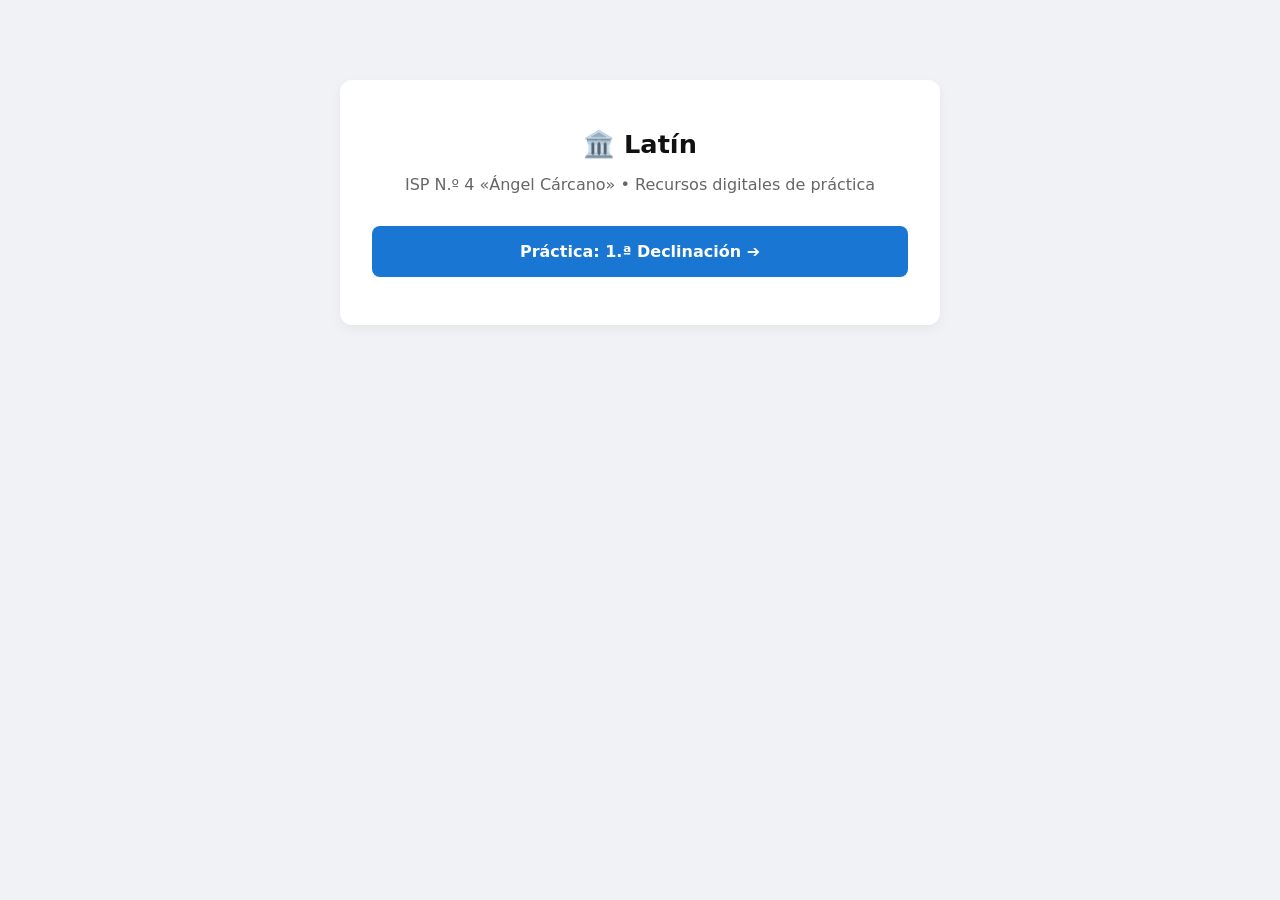
==== index.html @ b7789596 "Crear índice general de la cátedra Lugar desde donde se accede a los recursos puntuales." ====
<!DOCTYPE html>
<html lang="es">
<head>
  <meta charset="UTF-8">
  <meta name="viewport" content="width=device-width, initial-scale=1.0">
  <title>Cátedra de Latín - ISP4</title>
  <style>
    body {
      font-family: system-ui, -apple-system, sans-serif;
      background: #f0f2f5;
      color: #333;
      max-width: 600px;
      margin: 4rem auto;
      padding: 1rem;
    }
    .card {
      background: white;
      padding: 2rem;
      border-radius: 12px;
      box-shadow: 0 4px 12px rgba(0,0,0,0.05);
    }
    h1 { color: #111; font-size: 1.6rem; margin-bottom: 0.5rem; text-align: center; }
    p { color: #666; text-align: center; margin-bottom: 2rem; }
    .menu-list { list-style: none; padding: 0; }
    .menu-list li { margin-bottom: 1rem; }
    .menu-link {
      display: block;
      padding: 1rem;
      background: #1976d2;
      color: white;
      text-decoration: none;
      font-weight: bold;
      border-radius: 8px;
      text-align: center;
      transition: background 0.2s;
    }
    .menu-link:hover { background: #1565c0; }
  </style>
</head>
<body>

  <div class="card">
    <h1>🏛️ Latín</h1>
    <p>ISP N.º 4 «Ángel Cárcano» • Recursos digitales de práctica</p>
    
    <ul class="menu-list">
      <li>
        <a class="menu-link" href="sust1.html">Práctica: 1.ª Declinación ➔</a>
      </li>
      </ul>
  </div>

</body>
</html>
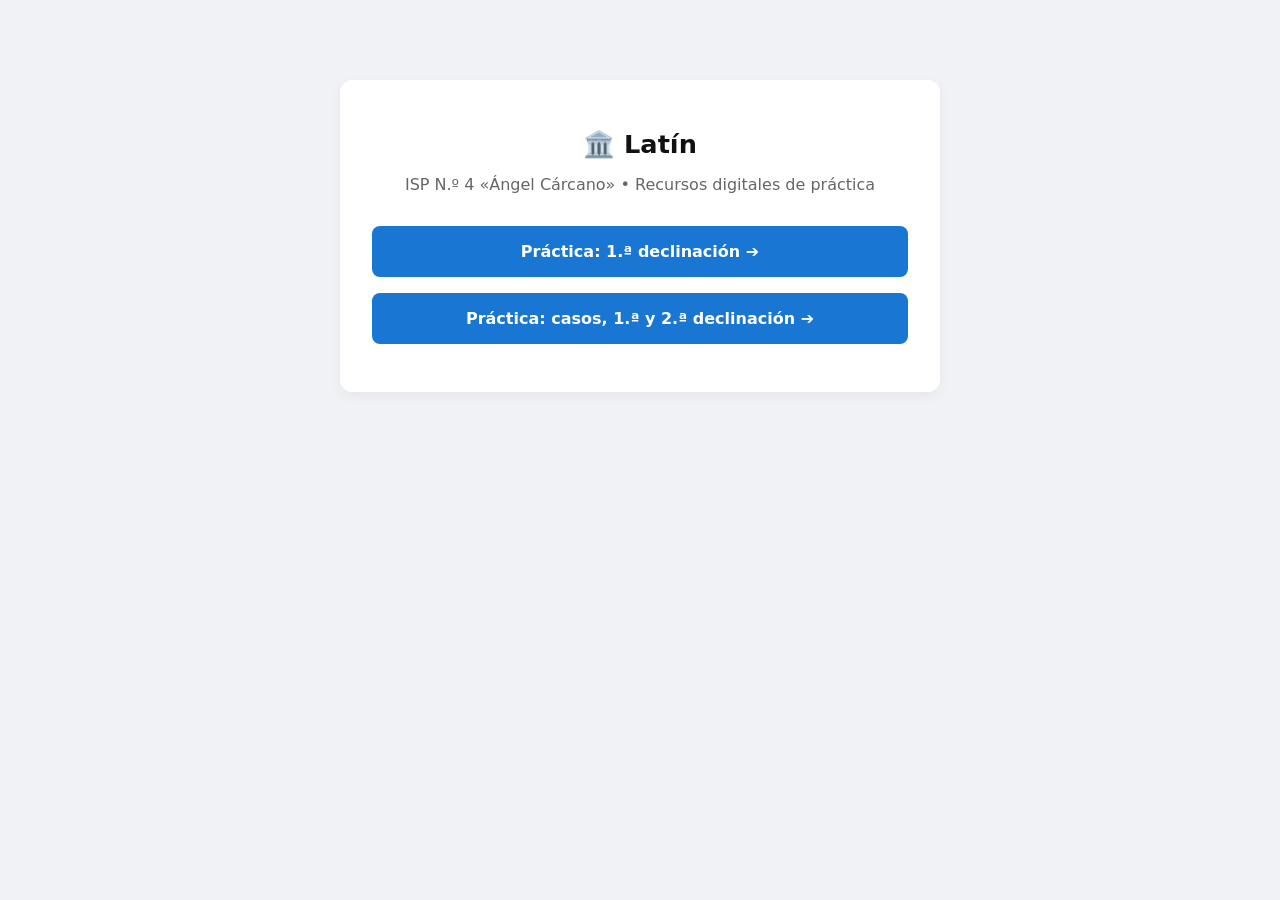
==== commit 687b5f96: "Update index.html Link a webapp sust2.html" ====
--- a/index.html
+++ b/index.html
@@ -45,8 +45,9 @@
     
     <ul class="menu-list">
       <li>
-        <a class="menu-link" href="sust1.html">Práctica: 1.ª Declinación ➔</a>
+        <a class="menu-link" href="sust1.html">Práctica: 1.ª declinación ➔</a>
       </li>
+      <a class="menu-link" href="sust2.html">Práctica: casos, 1.ª y 2.ª declinación ➔</a>
       </ul>
   </div>
 
